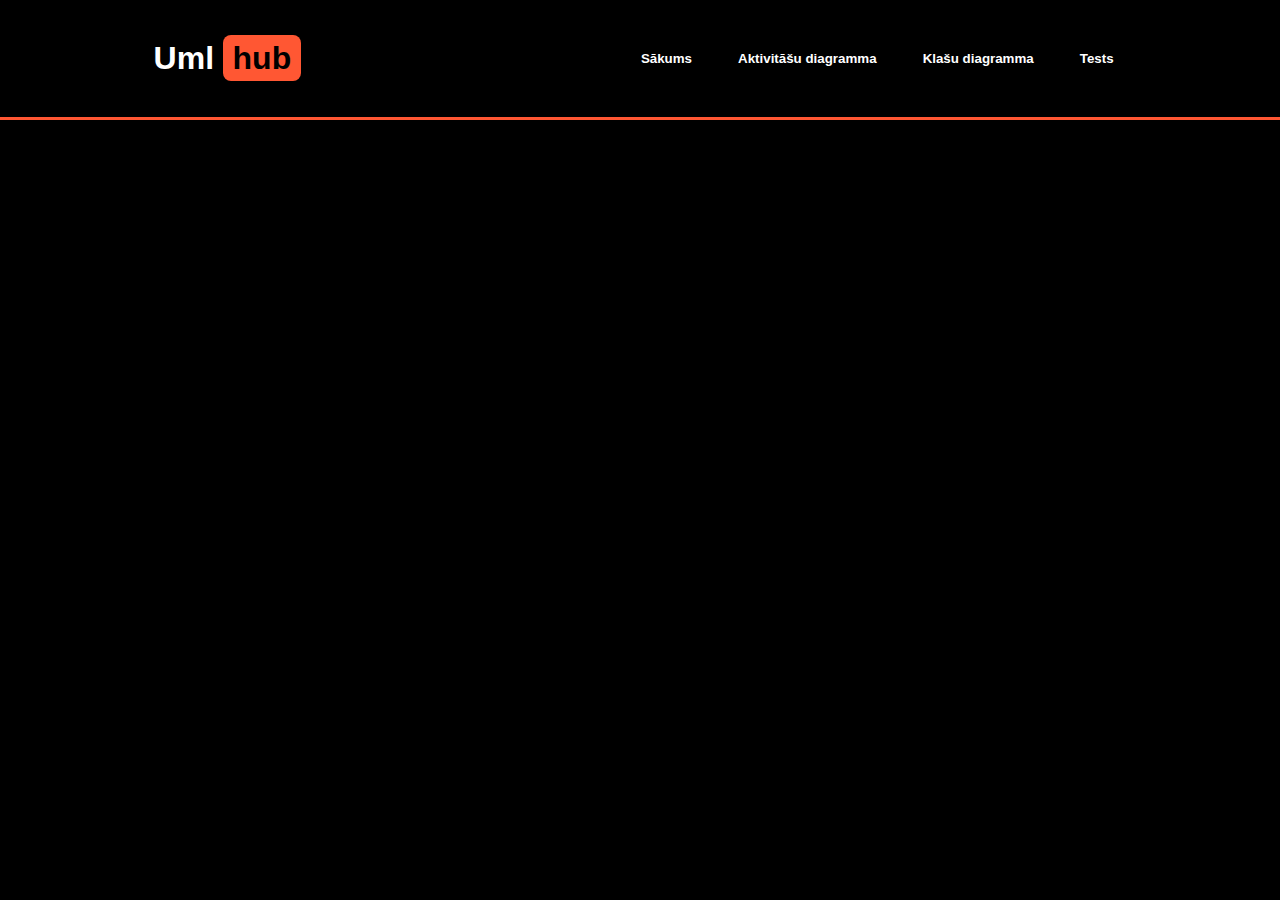
==== activity.html @ 528fd066 "class" ====
<!DOCTYPE html>
<html lang="en">
<head>
    <meta charset="UTF-8">
    <meta name="viewport" content="width=device-width, initial-scale=1.0">
    <title>UML</title>
    <link rel="stylesheet" href="style.css">
    <script src="script.js" defer></script>
</head>
<body>
    
    <header>

        <div class="logo">
    
            <a href="./">Uml <span>hub</span></a>
    
        </div>
        <div class="navbtn">
    
            <a href="index.html" class="nav-link"><button>Sākums</button></a>
            <a href="activity.html" class="nav-link"><button>Aktivitāšu diagramma</button></a>
            <a href="class.html" class="nav-link"><button>Klašu diagramma</button></a>
            <a href="tests.html" class="nav-link"><button>Tests</button></a>
    
        </div>
    

    </header>
    

</body>
</html>
---- style.css ----
*{
padding: 0%;
margin: 0%;
box-sizing: border-box;
font-family: sans-serif;
text-decoration: none;
border: none;
outline: none;
transition: .3s linear;

}


:root{


--black: #000;
--orange: #FF5733;
--white: #fff;
--borderRadius: .5rem;

}


header{

padding: 2.5rem 12%;
background: var(--black);
display: flex;
justify-content: space-between;
align-items: center;
border-bottom: .2rem solid var(--orange);  

}

.logo a{

font-weight: bold;
font-size: 2rem;
color: var(--white);

}

.logo span{

background: var(--orange);
border-radius: .5rem;
padding: .3rem .6rem;
color: var(--black);

}

.navbtn button{

color: var(--white);
background: var(--black);
padding: .5rem .8rem;
margin-left: 1rem;
border-radius: .5rem;
font-weight: bold;
cursor: pointer;

}


.navbtn button:hover{

color: var(--black);
background: var(--orange);
padding: .5rem .8rem;
margin-left: 1rem;
border-radius: .5rem;

}


body{

background: var(--black);

}


.sakums{

padding: 6rem 15%;
display: flex;
justify-content: space-between;
align-items: center;

}

.logo-2{

color: var(--white);
font-weight: bold;
font-size: 6rem;

}


.info{

display: flex;
justify-content: center;
align-items: center;

}


.line{

background: var(--orange);
height: .3rem;
width: 80%;
border-radius: .5rem; 

}


.info img{
    width: 100%;
}

.info-uml{
    color: var(--white);
    display: flex;
    flex-direction: column;
}

.uml-text{
    max-width: 10rem;
}

.info-uml img{
    width: 100%;
    max-width: 40rem;
    border: var(--orange) 1px solid;
    border-radius: var(--borderRadius);
    margin: 2rem;
}

.uml-block{
    display: inline-flex;
    justify-content: center;
    align-items: center;
}
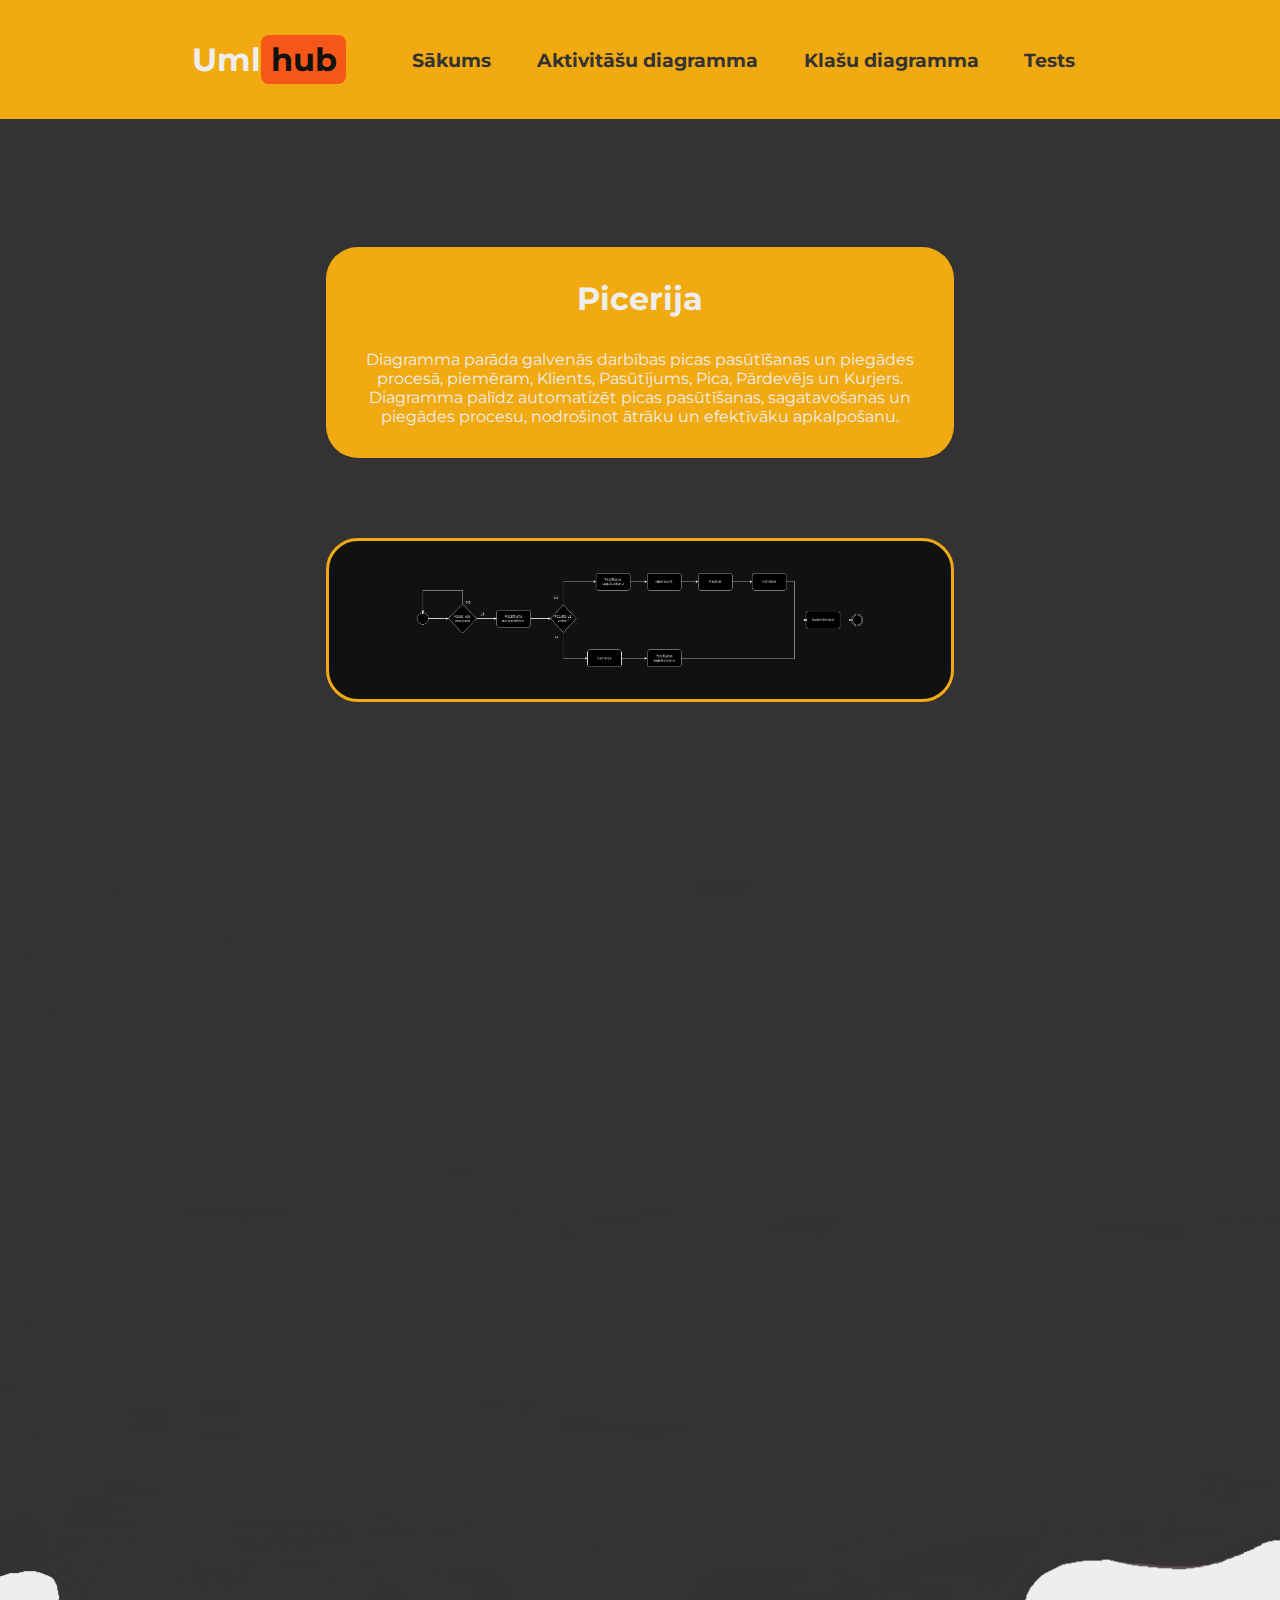
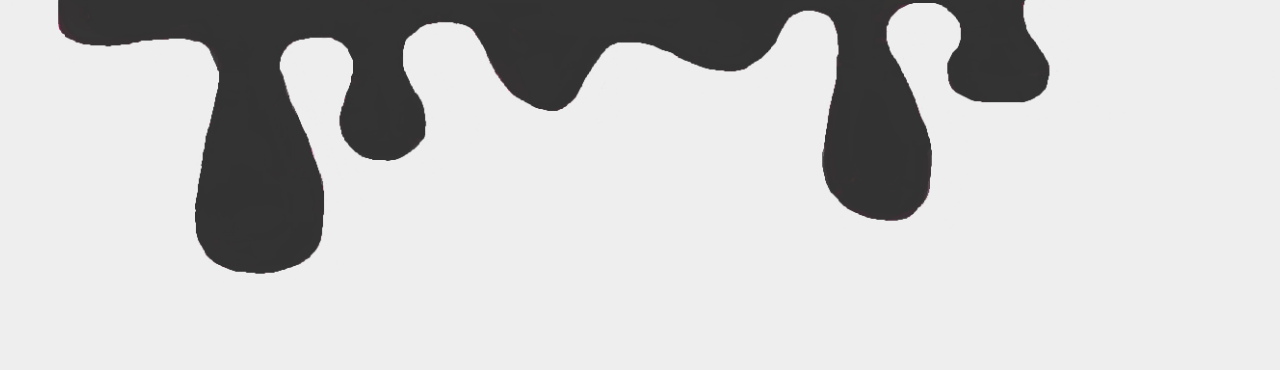
==== commit 55f0ec9d: "." ====
--- a/activity.html
+++ b/activity.html
@@ -6,6 +6,9 @@
     <title>UML</title>
     <link rel="stylesheet" href="style.css">
     <script src="script.js" defer></script>
+    <link rel="stylesheet" href="https://cdn.jsdelivr.net/npm/aos@2.3.4/dist/aos.css" />
+    <script src="https://cdn.jsdelivr.net/npm/aos@2.3.4/dist/aos.js" ></script>
+
 </head>
 <body>
     
@@ -13,21 +16,117 @@
 
         <div class="logo">
     
-            <a href="./">Uml <span>hub</span></a>
+            <a href="./">Uml<span>hub</span></a>
     
         </div>
         <div class="navbtn">
-    
-            <a href="index.html" class="nav-link"><button>Sākums</button></a>
-            <a href="activity.html" class="nav-link"><button>Aktivitāšu diagramma</button></a>
-            <a href="class.html" class="nav-link"><button>Klašu diagramma</button></a>
-            <a href="tests.html" class="nav-link"><button>Tests</button></a>
+
+            <a href="index.html">Sākums</a>
+            <a href="activity.html">Aktivitāšu diagramma</a>
+            <a href="class.html">Klašu diagramma</a>
+            <a href="tests.html">Tests</a>
     
         </div>
     
 
     </header>
+
+    <script>
+        AOS.init({   
+        easing: 'ease', 
+        once: false,        
+        });
+    </script>
+
+
+    <section class="activity-uml">
+
+        <div class="text-uml"  data-aos="fade-left" data-aos-delay="200">
+
+            <H1>Picerija</H1>
+
+            <p>Diagramma parāda galvenās darbības picas pasūtīšanas un piegādes procesā, piemēram, Klients, Pasūtījums, Pica, Pārdevējs un Kurjers. Diagramma palīdz automatizēt picas pasūtīšanas, sagatavošanas un piegādes procesu, nodrošinot ātrāku un efektīvāku apkalpošanu.</p>
+
+        </div>
+
+        <div class="img-uml" id="activity1"  data-aos="fade-right">
+
+            <img src="image/Activity-2.drawio.png" id="samllfoto" alt="" data-aos-delay="400">
+
+        </div>
+
+    </section>
+
+    <section class="activity-uml-2">
+
+
+        <div class="text-uml" data-aos="fade-left" data-aos-delay="600">
+
+            <H1>Datora Klubs</H1>
+
+            <p>Diagramma parāda galvenos soļus datoru nomas procesā spēlēšanai, piemēram, Klients, Dators, Tarpiks, Maksājums un Administrators. Diagramma palīdz pārvaldīt datoru pieejamību un nodrošināt raitāku un organizētāku klientu apkalpošanu, optimizējot spēļu sesijas un maksājumu procesus.</p>
+
+        </div>
+
+        <div class="img-uml" id="activity2" data-aos="fade-right" data-aos-delay="800">
+
+            <img src="image/Activity.drawio.png" alt="">
+
+        </div>
+
+        <div class="info-box" data-aos="fade" data-aos-offset="200">
+
+            <div class="box-container">
+
+                <div class="box">
+
+                    <h1>Mērķis</h1>
+
+                    <div class="blure">
+
+                        <p>UML aktivitāšu diagramma tiek izmantota, lai parādītu procesa vai darba plūsmas secību un darbību norisi sistēmā. Tā palīdz vizualizēt, kā notiek dažādas darbības, kā tās savstarpēji saistītas un kādi lēmumi tiek pieņemti procesā. Šāda diagramma ir noderīga, lai modelētu biznesa procesus, algoritmus vai jebkuru darbību secību, nodrošinot labāku izpratni un efektīvāku sistēmu projektēšanu.</p>
+
+                    </div>
+
+                </div>
+
+                <div class="box" id="sim">
+
+                    <h1>Simboli</h1>
+
+                    <img src="image/apraksti.drawio.png" alt="">
+
+                </div>
+
+            </div>
+
+        </div>
+
+    </section>
+
+    <div class="modal-umlfoto" id="modal-activity1">
+
+        <img src="image/Activity-2.drawio.png" id="close-modal1" alt="">
+
+    </div>
+
+    <div class="modal-umlfoto" id="modal-activity2">
+
+        <img src="image/activity.drawio.png" id="close-modal2" alt="">
+
+    </div>
+
+    <div class="sim-modal" id="sim-modal">
+
+        <div class="boxx" id="close-simmodal">
+
+            <h1>Simboli</h1>
+
+            <img src="image/apraksti.drawio.png" alt="">
+
+        </div>
+
+    </div>
     
-
 </body>
 </html>--- a/style.css
+++ b/style.css
@@ -1,15 +1,15 @@
-
+@import url('https://fonts.googleapis.com/css2?family=Anton+SC&family=Montserrat:ital,wght@0,100..900;1,100..900&family=Poppins:ital,wght@0,100;0,200;0,300;0,400;0,500;0,600;0,700;0,800;0,900;1,100;1,200;1,300;1,400;1,500;1,600;1,700;1,800;1,900&family=Sour+Gummy:ital,wght@0,100..900;1,100..900&display=swap');
 
 
 *{
 padding: 0%;
 margin: 0%;
 box-sizing: border-box;
-font-family: sans-serif;
 text-decoration: none;
 border: none;
 outline: none;
 transition: .3s linear;
+font-family: "Montserrat", sans-serif;
 
 }
 
@@ -17,22 +17,25 @@
 :root{
 
 
---black: #000;
---orange: #FF5733;
---white: #fff;
+--black: #111;
+--black2: #333;
+--orange: #f65718;
+--white: #eee;
 --borderRadius: .5rem;
+--orange-2: #f1aa11;
+
 
 }
 
 
 header{
 
-padding: 2.5rem 12%;
-background: var(--black);
+padding: 2.5rem 15%;
+background: var(--orange-2);
 display: flex;
 justify-content: space-between;
 align-items: center;
-border-bottom: .2rem solid var(--orange);  
+
 
 }
 
@@ -53,10 +56,12 @@
 
 }
 
-.navbtn button{
-
-color: var(--white);
-background: var(--black);
+.navbtn a{
+
+color: var(--black2);
+font-weight: bold;
+font-size: 1.2rem;
+background: var(--orange-2);
 padding: .5rem .8rem;
 margin-left: 1rem;
 border-radius: .5rem;
@@ -65,37 +70,27 @@
 
 }
 
-
-.navbtn button:hover{
-
-color: var(--black);
-background: var(--orange);
-padding: .5rem .8rem;
-margin-left: 1rem;
-border-radius: .5rem;
-
-}
-
-
-body{
-
-background: var(--black);
-
-}
-
+.navbtn a:hover{
+
+color: var(--white);
+box-shadow: 0 0 0 45px inset var(--black2);
+transition: .5s linear;
+
+}
 
 .sakums{
 
-padding: 6rem 15%;
+padding: 6rem 20%;
 display: flex;
 justify-content: space-between;
 align-items: center;
+background: var(--orange-2);
 
 }
 
 .logo-2{
 
-color: var(--white);
+color: var(--black2);
 font-weight: bold;
 font-size: 6rem;
 
@@ -106,17 +101,83 @@
 
 display: flex;
 justify-content: center;
-align-items: center;
-
+flex-direction: column;
+color: var(--black2);
+
+}
+
+.info-container{
+
+margin-top: 5rem;
+display: flex;
+justify-content: center;
+align-items: center;
+flex-direction: column;
+padding: 0 20%;
+
+}
+
+
+.inf-box{
+
+background: var(--orange-2);
+padding: 2rem;
+border-radius: var(--borderRadius);
+width: 70%;
+margin-bottom: 3rem;
+
+
+}
+
+.inf-box span{
+
+font-weight: bold;
+
+}
+
+
+.inf-box:first-child {
+    align-self: flex-start;
+}
+
+
+#second-box {
+    align-self: flex-end;
+}
+
+
+.inf-box:nth-of-type(3) {
+    align-self: flex-start;
+}
+
+.inf-box h1{
+
+margin-bottom: 3rem;
+font-size: 2rem;
+
+}
+
+
+.inf-box p{
+
+font-size: 1.3rem;
+    
 }
 
 
 .line{
 
-background: var(--orange);
-height: .3rem;
-width: 80%;
-border-radius: .5rem; 
+background: var(--black2);
+width: 100%;
+padding: 5rem 0;
+
+}
+
+
+.line h1{
+
+color: var(--white);
+text-align: center;
 
 }
 
@@ -129,16 +190,29 @@
     color: var(--white);
     display: flex;
     flex-direction: column;
+    align-items: center;
+    font-size: 1rem;
+    padding: 2rem 15%;
 }
 
 .uml-text{
-    max-width: 10rem;
-}
+    background: var(--orange-2);
+    padding: 2rem;
+    width: 25rem;
+    border-radius: 2rem;
+}
+
+.uml-text h1{
+
+margin-bottom: 1rem;
+
+}
+
 
 .info-uml img{
     width: 100%;
     max-width: 40rem;
-    border: var(--orange) 1px solid;
+    border: var(--orange-2) 1px solid;
     border-radius: var(--borderRadius);
     margin: 2rem;
 }
@@ -147,4 +221,366 @@
     display: inline-flex;
     justify-content: center;
     align-items: center;
+}
+
+.container{
+    max-width: 25rem;
+    background-color: #131b26;
+    padding: 2rem;
+    border-radius: var(--borderRadius);
+    margin-bottom: 5rem;
+    border: var(--orange-2) .2rem solid;
+}
+.container-virsraksts{
+    margin-bottom: 1rem;
+}
+.container-info{
+    font-size: 1.2rem;
+    filter: blur(2px);
+}
+
+.uml-infos{
+
+background-image: url('image/fons.png');
+width: 100%;
+height: 100%;
+background-repeat: no-repeat;
+background-position: center;
+background-size: cover;
+
+}
+
+.box-info{
+    color: white;
+    display: inline-flex;
+    justify-content: space-around;
+    width: 100%;
+    margin-top: 5rem;
+}
+
+.box-info li{
+    margin: 1rem;
+}
+
+.container:hover{
+    background-color: var(--black);
+    cursor: pointer;
+    filter: blur(0px);
+}
+
+.container:hover .container-info{
+    filter: blur(0px);
+}
+
+.question {
+    margin: 2rem;
+    padding: 1rem;
+    border-radius: var(--borderRadius);
+    border: 2px solid var(--white);
+    transition: ease .5s;
+    max-width: 35rem;
+    width: 100%;
+    height: 9rem;
+    color: var(--white);
+}
+
+.question button{
+    color: var(--white);
+    background: var(--black2);
+    padding: .5rem .8rem;
+    margin-right: .5rem;
+    margin-top: 1rem;
+    border-radius: .5rem;
+    font-weight: bold;
+    cursor: pointer;
+    }
+
+.correct {
+    border-color: greenyellow; 
+}
+.incorrect {
+    border-color: red;
+}
+
+.box-container{
+
+display: flex;
+justify-content: space-between;
+align-items: center;
+
+}
+
+
+.box{
+
+width: 25rem;
+height: 30rem;
+background: #131b26;
+color: var(--white);
+padding: 2rem;
+border: .2rem solid var(--orange-2);
+border-radius: var(--borderRadius);
+margin: 0 4rem 10rem 4rem;
+
+}
+
+#sim{
+
+cursor: pointer;
+
+}
+
+.box:hover{
+
+box-shadow: 0 0 15px 0px var(--orange-2),
+    0 0 15px 0px var(--orange-2) inset;
+
+}
+
+.box img{
+
+width: 100%;
+height: 80%;
+
+}
+
+
+.box h1{
+
+margin-bottom: 2rem;
+
+}
+
+
+.blure, .box img{
+
+filter: blur(2px);
+
+}
+
+.blure p{
+
+line-height: 1.5rem;
+
+}
+
+.box:hover .blure, .box:hover img{
+
+filter: blur(0);
+
+}
+
+.test{
+
+background: var(--black2);
+padding: 5rem 15%;
+height: 100vh;
+
+}
+
+.activity h1, .klass h1{
+
+color: var(--orange-2);
+font-size: 2rem;
+text-align: center;
+margin-bottom: 2rem;
+
+}
+
+
+.klass h1{
+
+margin-top: 4rem;
+
+}
+
+.test-jautajumi{
+
+display: flex;
+justify-content: center;
+flex-wrap: wrap;
+
+}
+
+#result{
+
+color: white;
+text-align: center;
+font-weight: bold;
+font-size: 4rem;
+margin-top: 3rem;
+
+}
+
+.activity-uml{
+
+width: 100%;
+height: 100%;
+padding: 8rem 15% 2rem 15%;
+display: flex;
+justify-content: center;
+align-items: center;
+flex-direction: column;
+background: var(--black2);
+
+}
+
+#samllfoto{
+
+width: 80%;
+height: 80%;
+
+}
+
+
+.activity-uml-2{
+
+background-image: url('image/fons\ 22.png');
+width: 100%;
+height: 100%;
+background-repeat: no-repeat;
+background-position: center;
+background-size: cover;
+padding: 2rem 15% 0 15%;
+display: flex;
+justify-content: center;
+align-items: center;
+flex-direction: column;
+
+}
+
+
+.text-uml{
+
+color: var(--white);
+width: 70%;
+background: var(--orange-2);
+padding: 2rem;
+border-radius: 2rem;
+margin-bottom: 5rem;
+
+}
+
+.text-uml h1{
+
+margin-bottom: 2rem;
+text-align: center;
+
+}
+
+.text-uml p{
+
+text-align: center;
+
+}
+
+
+.img-uml{
+
+margin-bottom: 5rem;
+background: var(--black);
+padding: 2rem;
+border: .2rem solid var(--orange-2);
+border-radius: 2rem;
+width: 70%;
+height: 70%;
+display: flex;
+justify-content: center;
+align-items: center;
+
+}
+
+.img-uml img{
+
+width: 90%;
+height: 90%;
+
+}
+
+.img-uml:hover{
+
+box-shadow: 0 0 15px 0px var(--orange-2),
+    0 0 15px 0px var(--orange-2) inset;
+cursor: pointer;
+
+}
+
+.modal-umlfoto{
+
+position: fixed;
+top: 50%;
+right: 50%;
+transform: translate(50%, -50%);
+width: 100%;
+height: 100%;
+z-index: 2;
+background: rgba(0, 0, 0, 70%);
+display: none;
+
+}
+
+.modal-umlfoto img{
+
+position: fixed;
+top: 50%;
+right: 50%;
+transform: translate(50%, -50%);
+background: var(--black);
+padding: 2rem;
+border: .2rem solid var(--orange-2);
+border-radius: 2rem;
+cursor: pointer;
+
+}
+
+
+.modal-umlfoto.modal-active, #sim-modal.modal-active{
+
+display: block;
+
+}
+
+
+.sim-modal{
+
+position: fixed;
+top: 50%;
+right: 50%;
+transform: translate(50%, -50%);
+width: 100%;
+height: 100%;
+z-index: 2;
+background: rgba(0, 0, 0, 70%);
+display: none;
+
+}
+
+.sim-modal .boxx{
+
+width: 35rem;
+height: 45rem;
+position: fixed;
+top: 50%;
+right: 50%;
+transform: translate(50%, -50%);
+background: #131b26;
+border: .2rem solid var(--orange-2);
+border-radius: var(--borderRadius);
+padding: 2rem;
+color: var(--white);
+cursor: pointer;
+
+}
+
+.sim-modal .boxx h1{
+
+margin-bottom: 2rem;
+
+}
+
+.sim-modal .boxx img{
+
+width: 105%;
+height: 85%;
+
 }